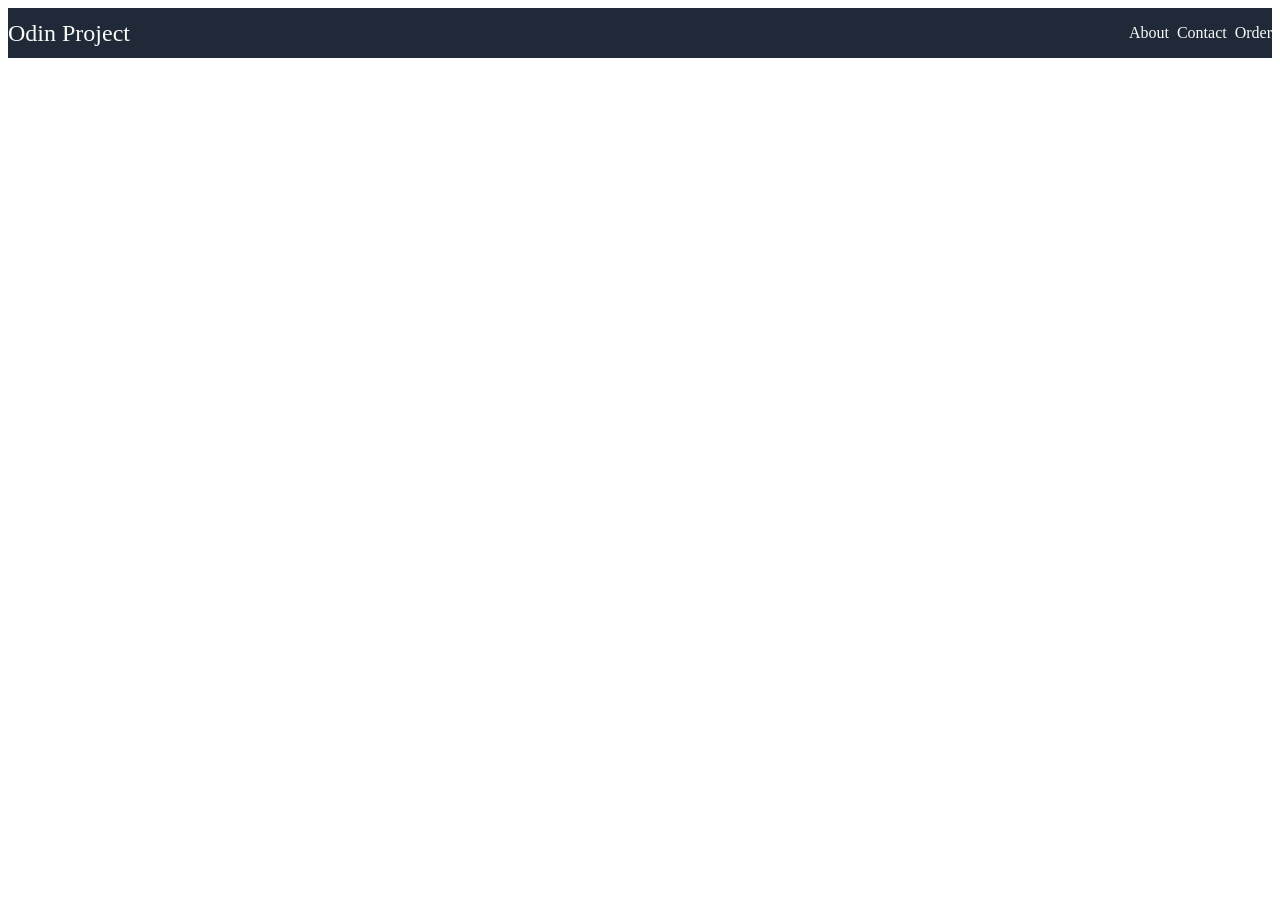
==== index.html @ a574cabb "finish header" ====
<!DOCTYPE html>
<html lang="en">
<head>
    <meta charset="UTF-8">
    <meta name="viewport" content="width=device-width, initial-scale=1.0">
    <title>Odin Landing Page</title>
    <link rel="stylesheet" href="style.css">
</head>
<body>
    <header>
        <div class="logo">Odin Project</div>
        <div class="links">
            <ul>
                <li><a href="#">About</a></li>
                <li><a href="#">Contact</a></li>
                <li><a href="#">Order</a></li>
            </ul>
        </div>
    </header>
    
</body>
</html>
---- style.css ----
header {
    background-color: #1f2937;
    display: flex;
    justify-content: space-between;
    align-items: center;
}

 .logo {
    font-size: 24px;
    color: #F9FAF8;
}
ul {
    display: flex;
    align-items: center;
    justify-content: space-between;
    gap: 8px;
}
 li {
    list-style: none;
    display: flex;
    justify-content: space-between;
    align-items: center;
}

 li a  {
display: flex;
justify-content: space-between;
align-items: center;
color: #F9FAF8;
text-decoration: none;
}
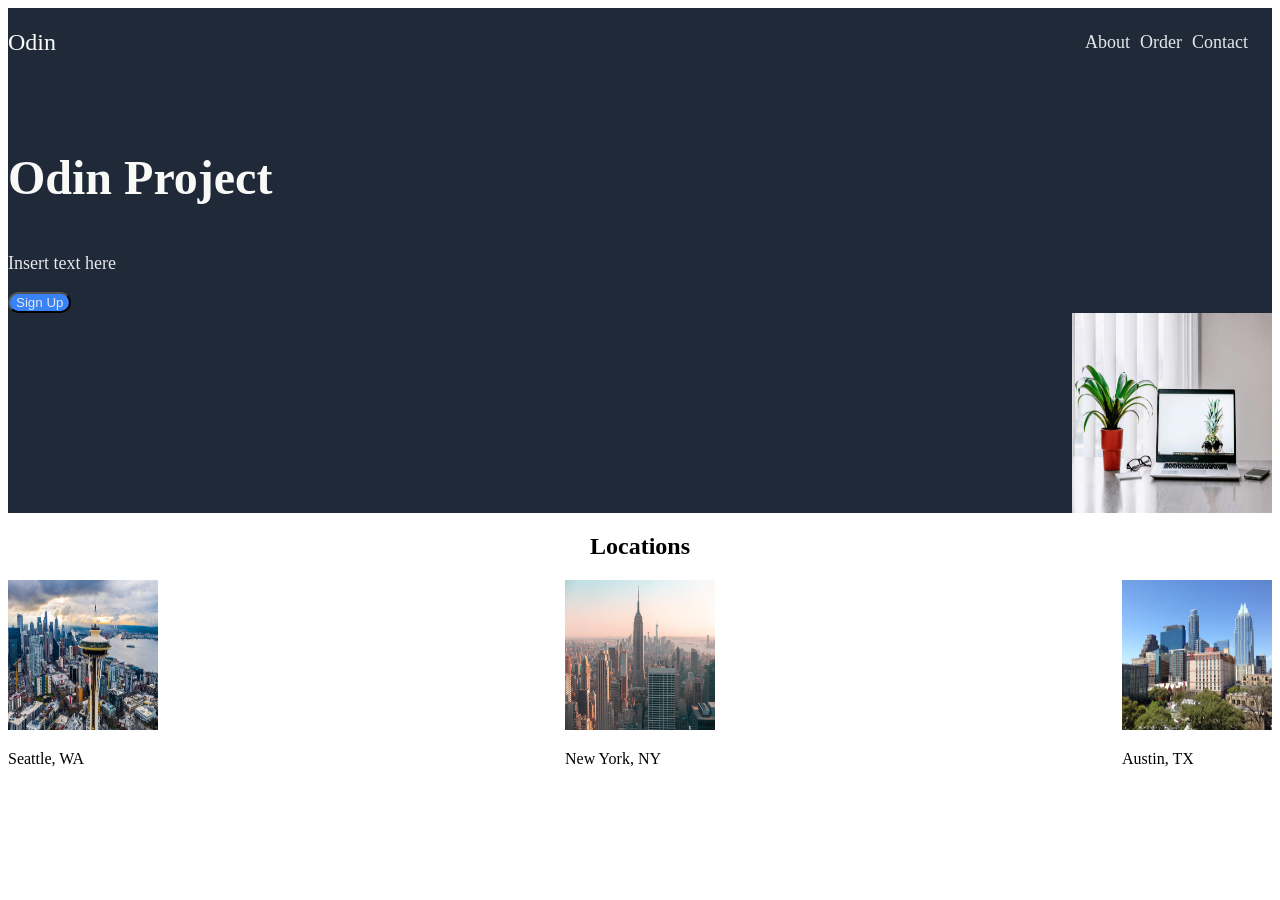
==== commit f2da044a: "change css code regarding city" ====
--- a/index.html
+++ b/index.html
@@ -3,20 +3,43 @@
 <head>
     <meta charset="UTF-8">
     <meta name="viewport" content="width=device-width, initial-scale=1.0">
-    <title>Odin Landing Page</title>
-    <link rel="stylesheet" href="style.css">
+    <title>Odin Project</title>
+    <link rel="stylesheet" href="css/main.css">
 </head>
 <body>
     <header>
-        <div class="logo">Odin Project</div>
+        <div class="logo">Odin</div>
         <div class="links">
             <ul>
                 <li><a href="#">About</a></li>
+                <li><a href="#">Order</a></li>
                 <li><a href="#">Contact</a></li>
-                <li><a href="#">Order</a></li>
             </ul>
         </div>
     </header>
-    
+    <div class="hero">
+        <p class="main">Odin Project</p>
+        <p class="secondary">Insert text here</p>
+        <button>Sign Up</button>
+        <img src="/images/pexels-lisa-fotios-1006293.jpg" alt="laptop picture">
+        
+     
+    </div>
+    <h2 class="title">Locations</h2>
+    <div class="content">
+        
+        <div class="city">
+            <img src="/images/pexels-josh-fields-3964406.jpg" alt="Seattle">
+            <p>Seattle, WA</p>
+        </div>
+        <div class="city">
+            <img src="/images/pexels-roberto-vivancos-2190283.jpg" alt="New York">
+            <p>New York, NY</p>
+        </div>
+        <div class="city">
+            <img src="/images/pexels-pixabay-273204.jpg" alt="Austin">
+            <p>Austin, TX</p>
+        </div>
+    </div>
 </body>
 </html>
--- a/css/main.css
+++ b/css/main.css
@@ -0,0 +1,77 @@
+header {
+    background-color: #1f2937;
+    display: flex;
+    justify-content: space-between;
+    align-items: center;
+   
+    
+}
+.logo {
+    font-size: 24px;
+    color: #f9faf8;
+}
+header ul {
+    display: flex;
+    gap: 10px;
+    margin: 12px;
+    padding: 12px;
+}
+header li {
+    list-style: none;
+    
+    
+
+}
+header li a {
+    color: #e5e7eb;
+    font-size: 18px;
+    text-decoration: none;
+    
+    
+}
+.hero {
+    background-color: #1f2937;
+    padding-top: 25px;
+
+}
+
+p.main {
+    font-size: 48px;
+    font-weight: bolder;
+    color: #f9faf8
+}
+
+p.secondary {
+    color: #e5e7eb;
+    font-size: 18px;
+}
+
+button {
+    background-color: #3882F6;
+    color: #e5e7eb;
+    border-radius: 20px;
+}
+
+.hero img {
+    width: 200px;
+    height: 200px;
+    display: block;
+    margin-left: auto;
+}
+
+ h2 {
+    text-align: center;
+
+}
+.content {
+    display: flex;
+    justify-content: space-between;
+    align-content: flex-start;
+    flex-wrap: wrap;
+}
+
+.city img {
+    width: 150px;
+    height: 150px;
+    
+}
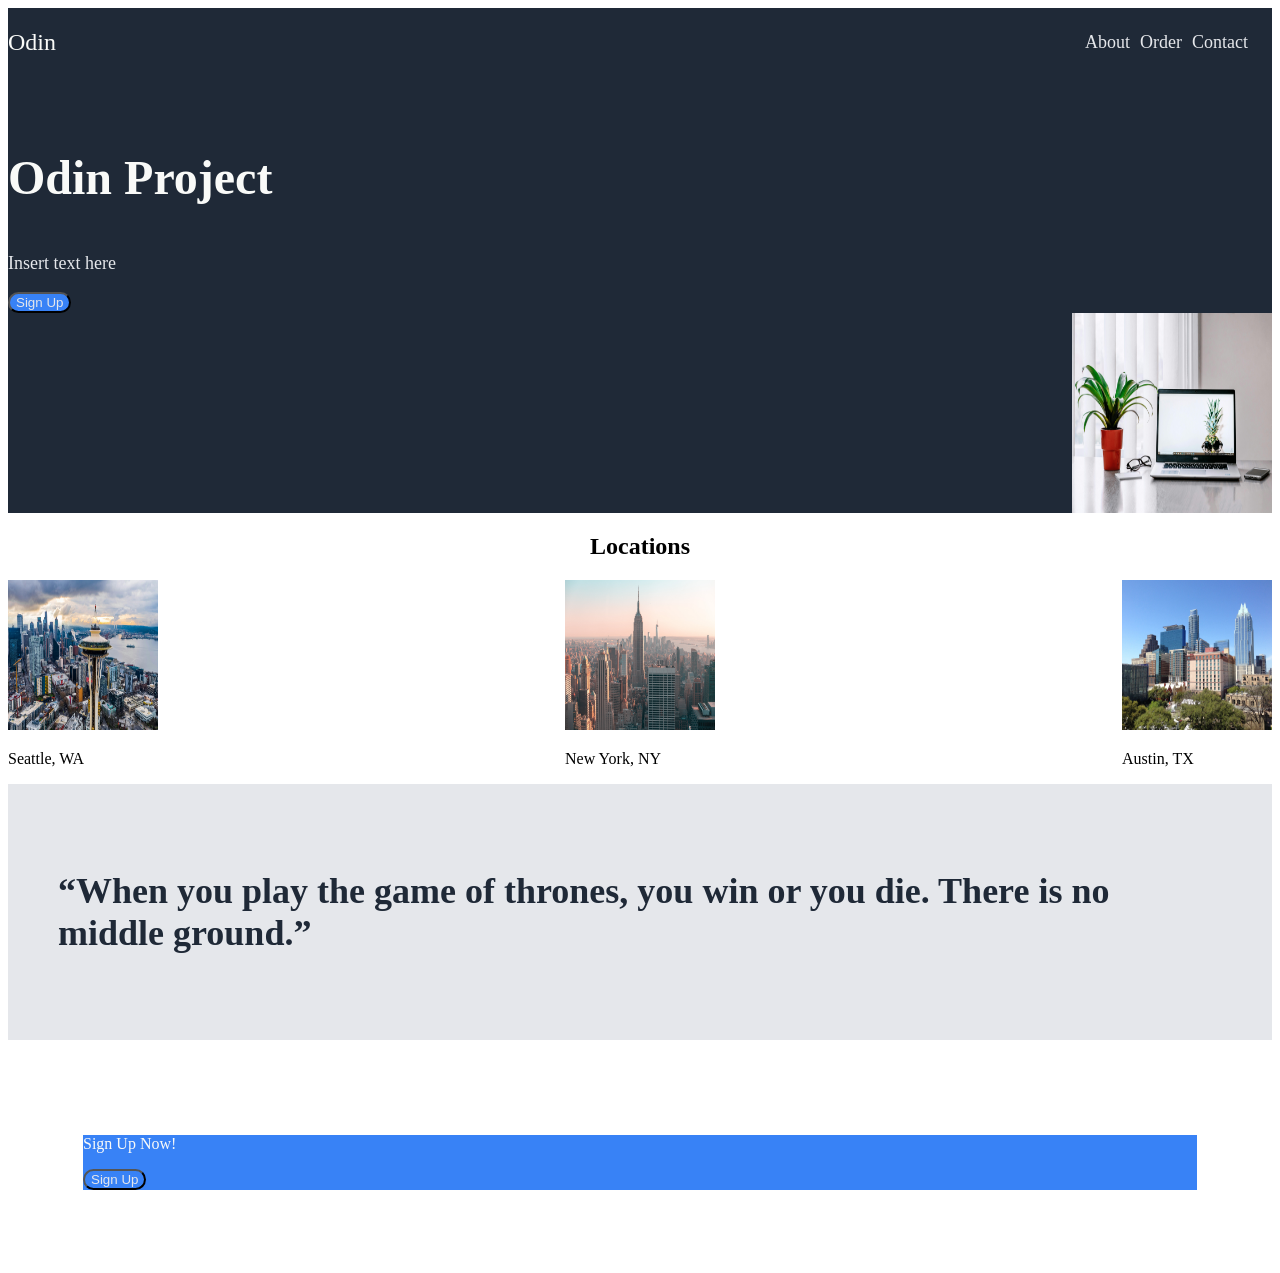
==== commit 2e3ccd2d: "change action div" ====
--- a/index.html
+++ b/index.html
@@ -1,45 +1,56 @@
 <!DOCTYPE html>
 <html lang="en">
-<head>
-    <meta charset="UTF-8">
-    <meta name="viewport" content="width=device-width, initial-scale=1.0">
+  <head>
+    <meta charset="UTF-8" />
+    <meta name="viewport" content="width=device-width, initial-scale=1.0" />
     <title>Odin Project</title>
-    <link rel="stylesheet" href="css/main.css">
-</head>
-<body>
+    <link rel="stylesheet" href="css/main.css" />
+  </head>
+  <body>
     <header>
-        <div class="logo">Odin</div>
-        <div class="links">
-            <ul>
-                <li><a href="#">About</a></li>
-                <li><a href="#">Order</a></li>
-                <li><a href="#">Contact</a></li>
-            </ul>
-        </div>
+      <div class="logo">Odin</div>
+      <div class="links">
+        <ul>
+          <li><a href="#">About</a></li>
+          <li><a href="#">Order</a></li>
+          <li><a href="#">Contact</a></li>
+        </ul>
+      </div>
     </header>
     <div class="hero">
-        <p class="main">Odin Project</p>
-        <p class="secondary">Insert text here</p>
-        <button>Sign Up</button>
-        <img src="/images/pexels-lisa-fotios-1006293.jpg" alt="laptop picture">
-        
-     
+      <p class="main">Odin Project</p>
+      <p class="secondary">Insert text here</p>
+      <button>Sign Up</button>
+      <img src="/images/pexels-lisa-fotios-1006293.jpg" alt="laptop picture" />
     </div>
     <h2 class="title">Locations</h2>
     <div class="content">
-        
-        <div class="city">
-            <img src="/images/pexels-josh-fields-3964406.jpg" alt="Seattle">
-            <p>Seattle, WA</p>
-        </div>
-        <div class="city">
-            <img src="/images/pexels-roberto-vivancos-2190283.jpg" alt="New York">
-            <p>New York, NY</p>
-        </div>
-        <div class="city">
-            <img src="/images/pexels-pixabay-273204.jpg" alt="Austin">
-            <p>Austin, TX</p>
-        </div>
+      <div class="city">
+        <img src="/images/pexels-josh-fields-3964406.jpg" alt="Seattle" />
+        <p>Seattle, WA</p>
+      </div>
+      <div class="city">
+        <img src="/images/pexels-roberto-vivancos-2190283.jpg" alt="New York" />
+        <p>New York, NY</p>
+      </div>
+      <div class="city">
+        <img src="/images/pexels-pixabay-273204.jpg" alt="Austin" />
+        <p>Austin, TX</p>
+      </div>
     </div>
-</body>
-</html>+
+    <div class="quotes">
+      <p>
+        “When you play the game of thrones, you win or you die. There is no
+        middle ground.”
+      </p>
+    </div>
+
+    <div class="background">
+      <div class="action">
+        <p>Sign Up Now!</p>
+        <button>Sign Up</button>
+      </div>
+    </div>
+  </body>
+</html>
--- a/css/main.css
+++ b/css/main.css
@@ -1,77 +1,89 @@
 header {
-    background-color: #1f2937;
-    display: flex;
-    justify-content: space-between;
-    align-items: center;
-   
-    
+  background-color: #1f2937;
+  display: flex;
+  justify-content: space-between;
+  align-items: center;
 }
 .logo {
-    font-size: 24px;
-    color: #f9faf8;
+  font-size: 24px;
+  color: #f9faf8;
 }
 header ul {
-    display: flex;
-    gap: 10px;
-    margin: 12px;
-    padding: 12px;
+  display: flex;
+  gap: 10px;
+  margin: 12px;
+  padding: 12px;
 }
 header li {
-    list-style: none;
-    
-    
-
+  list-style: none;
 }
 header li a {
-    color: #e5e7eb;
-    font-size: 18px;
-    text-decoration: none;
-    
-    
+  color: #e5e7eb;
+  font-size: 18px;
+  text-decoration: none;
 }
 .hero {
-    background-color: #1f2937;
-    padding-top: 25px;
-
+  background-color: #1f2937;
+  padding-top: 25px;
 }
 
 p.main {
-    font-size: 48px;
-    font-weight: bolder;
-    color: #f9faf8
+  font-size: 48px;
+  font-weight: bolder;
+  color: #f9faf8;
 }
 
 p.secondary {
-    color: #e5e7eb;
-    font-size: 18px;
+  color: #e5e7eb;
+  font-size: 18px;
 }
 
 button {
-    background-color: #3882F6;
-    color: #e5e7eb;
-    border-radius: 20px;
+  background-color: #3882f6;
+  color: #e5e7eb;
+  border-radius: 20px;
 }
 
 .hero img {
-    width: 200px;
-    height: 200px;
-    display: block;
-    margin-left: auto;
+  width: 200px;
+  height: 200px;
+  display: block;
+  margin-left: auto;
 }
 
- h2 {
-    text-align: center;
-
+h2 {
+  text-align: center;
 }
 .content {
-    display: flex;
-    justify-content: space-between;
-    align-content: flex-start;
-    flex-wrap: wrap;
+  display: flex;
+  justify-content: space-between;
+  align-content: flex-start;
+  flex-wrap: wrap;
 }
 
 .city img {
-    width: 150px;
-    height: 150px;
-    
-}+  width: 150px;
+  height: 150px;
+}
+
+.quotes {
+  background-color: #e5e7eb;
+  font-size: 36px;
+  font-weight: bolder;
+  color: #1f2937;
+  padding-top: 50px;
+  padding-bottom: 50px;
+  padding-left: 50px;
+  padding-right: 50px;
+}
+.background {
+  padding-top: 75px;
+  padding-left: 75px;
+  padding-right: 75px;
+  padding-bottom: 75px;
+}
+.action {
+  background-color: #3882f6;
+  color: #f9faf8;
+  margin-top: 20px;
+}
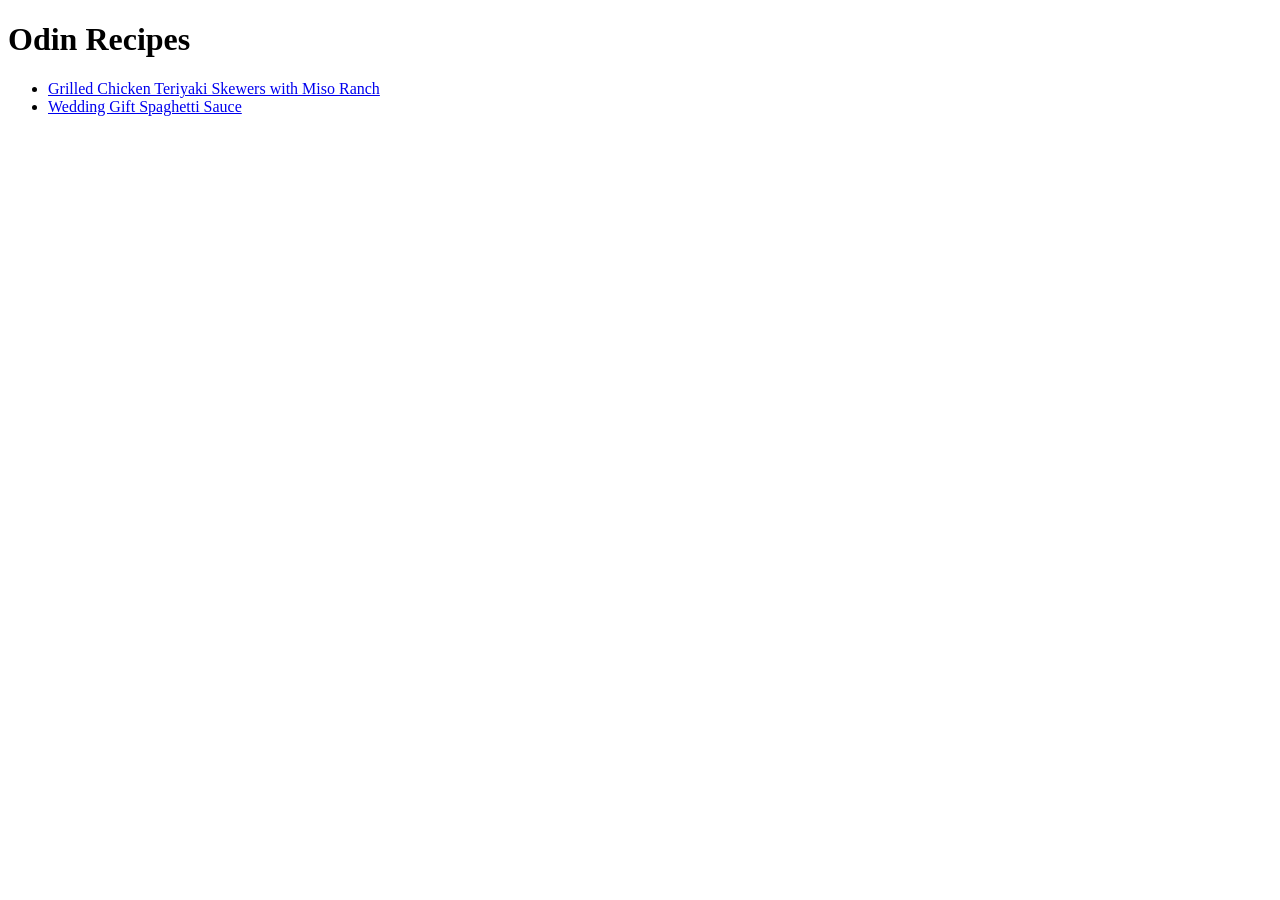
==== commit 44c3a8d4: "add recipe pages" ====
--- a/index.html
+++ b/index.html
@@ -1,56 +1,15 @@
 <!DOCTYPE html>
 <html lang="en">
-  <head>
-    <meta charset="UTF-8" />
-    <meta name="viewport" content="width=device-width, initial-scale=1.0" />
-    <title>Odin Project</title>
-    <link rel="stylesheet" href="css/main.css" />
-  </head>
-  <body>
-    <header>
-      <div class="logo">Odin</div>
-      <div class="links">
-        <ul>
-          <li><a href="#">About</a></li>
-          <li><a href="#">Order</a></li>
-          <li><a href="#">Contact</a></li>
-        </ul>
-      </div>
-    </header>
-    <div class="hero">
-      <p class="main">Odin Project</p>
-      <p class="secondary">Insert text here</p>
-      <button>Sign Up</button>
-      <img src="/images/pexels-lisa-fotios-1006293.jpg" alt="laptop picture" />
-    </div>
-    <h2 class="title">Locations</h2>
-    <div class="content">
-      <div class="city">
-        <img src="/images/pexels-josh-fields-3964406.jpg" alt="Seattle" />
-        <p>Seattle, WA</p>
-      </div>
-      <div class="city">
-        <img src="/images/pexels-roberto-vivancos-2190283.jpg" alt="New York" />
-        <p>New York, NY</p>
-      </div>
-      <div class="city">
-        <img src="/images/pexels-pixabay-273204.jpg" alt="Austin" />
-        <p>Austin, TX</p>
-      </div>
-    </div>
-
-    <div class="quotes">
-      <p>
-        “When you play the game of thrones, you win or you die. There is no
-        middle ground.”
-      </p>
-    </div>
-
-    <div class="background">
-      <div class="action">
-        <p>Sign Up Now!</p>
-        <button>Sign Up</button>
-      </div>
-    </div>
-  </body>
-</html>
+<head>
+    <meta charset="UTF-8">
+    <meta name="viewport" content="width=device-width, initial-scale=1.0">
+    <title>Odin Recipes</title>
+</head>
+<body>
+    <h1>Odin Recipes</h1>
+    <ul>
+        <li><a href="/recipes/chicken.html">Grilled Chicken Teriyaki Skewers with Miso Ranch</a></li>
+        <li><a href="/recipes/spagetthi.html">Wedding Gift Spaghetti Sauce</a></li>
+    </ul>
+</body>
+</html>
